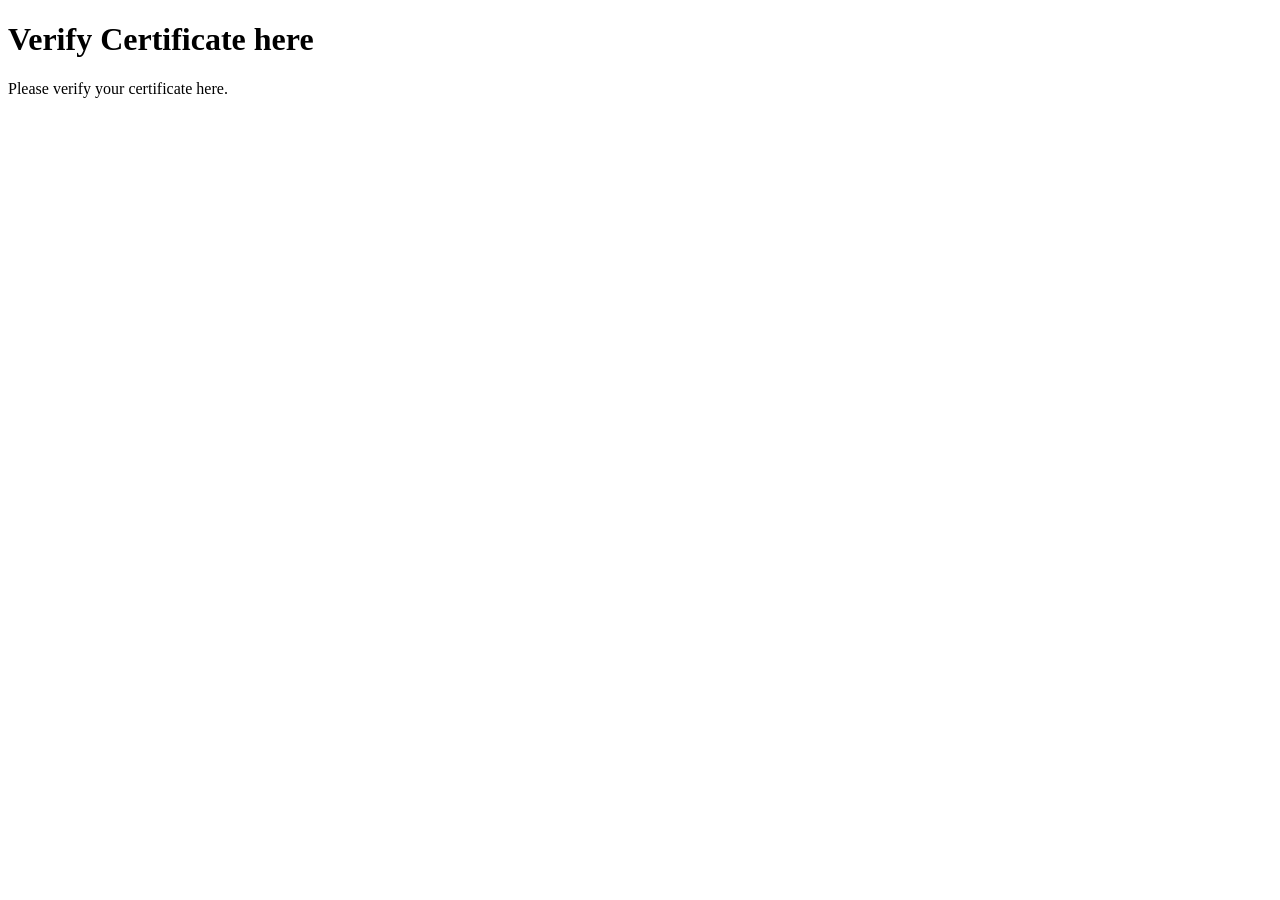
==== verifyCertificate.html @ 355fe608 "verify certicate page added" ====
<!DOCTYPE html>
<html lang="en">
<head>
  <meta charset="UTF-8">
  <meta name="viewport" content="width=device-width, initial-scale=1.0">
  <title>Certificate Verify</title>
</head>
<body>
  <h1>Verify Certificate here</h1>
  <p>Please verify your certificate here.</p>
</body>
</html>
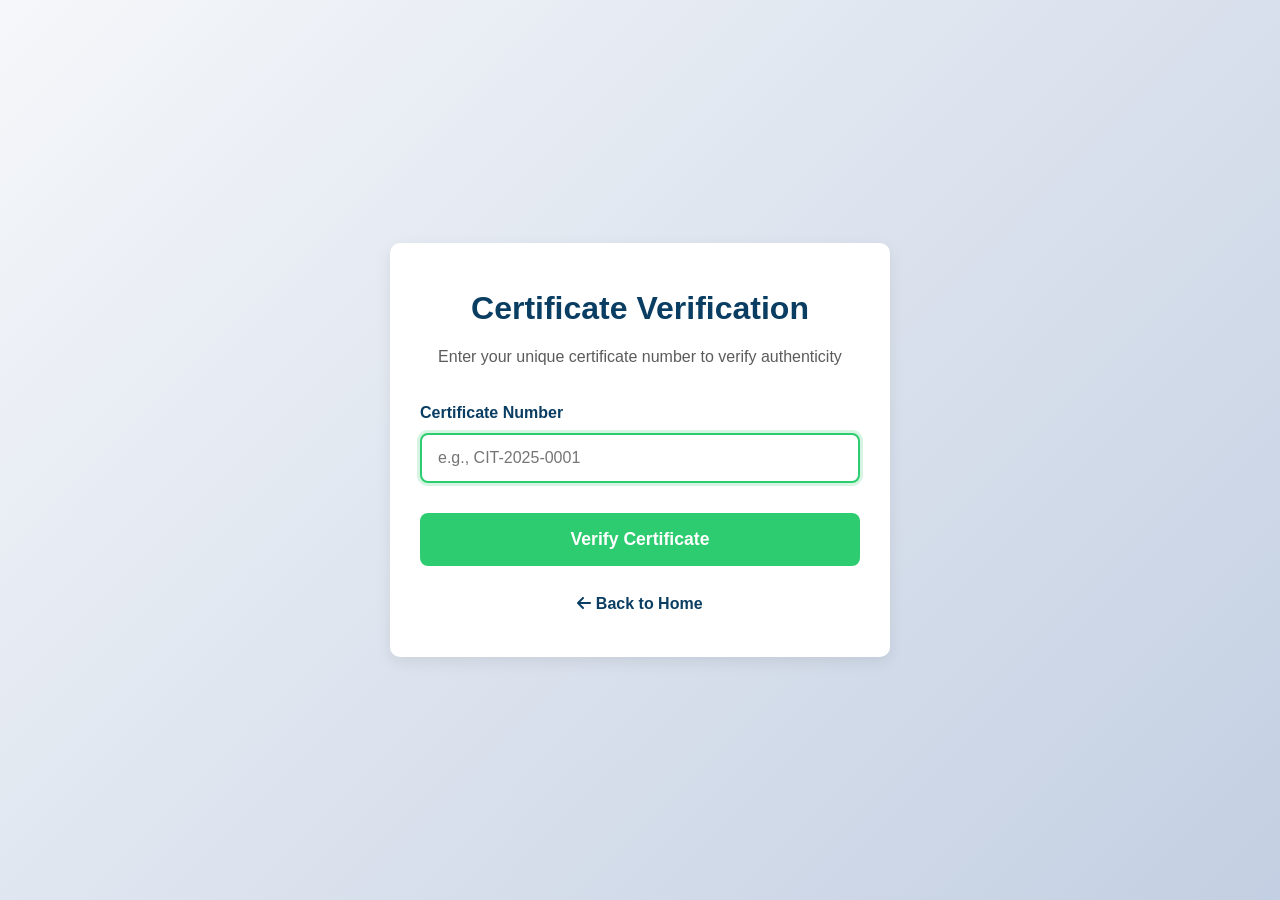
==== commit 272c00c2: "Latest page" ====
--- a/verifyCertificate.html
+++ b/verifyCertificate.html
@@ -1,12 +1,327 @@
 <!DOCTYPE html>
 <html lang="en">
 <head>
-  <meta charset="UTF-8">
-  <meta name="viewport" content="width=device-width, initial-scale=1.0">
-  <title>Certificate Verify</title>
+    <meta charset="UTF-8">
+    <meta name="viewport" content="width=device-width, initial-scale=1.0">
+    <title>CyberInfoTech - Certificate Verification</title>
+    <link rel="stylesheet" href="https://cdnjs.cloudflare.com/ajax/libs/font-awesome/6.4.0/css/all.min.css">
+    <style>
+        :root {
+            --primary-color: #0a3d62;
+            --secondary-color: #2ecc71;
+            --accent-color: #3498db;
+            --light-color: #f8f9fa;
+            --dark-color: #2c3e50;
+            --text-color: #333;
+            --bg-color: #fff;
+            --card-bg: #fff;
+            --shadow: 0 5px 15px rgba(0, 0, 0, 0.08);
+            --transition: all 0.3s ease;
+        }
+
+        * {
+            margin: 0;
+            padding: 0;
+            box-sizing: border-box;
+        }
+
+        body {
+            font-family: 'Segoe UI', Tahoma, Geneva, Verdana, sans-serif;
+            line-height: 1.6;
+            color: var(--text-color);
+            background: linear-gradient(135deg, #f5f7fa 0%, #c3cfe2 100%);
+            min-height: 100vh;
+            display: flex;
+            align-items: center;
+            justify-content: center;
+            padding: 20px;
+        }
+
+        .verify-wrapper {
+            width: 100%;
+            max-width: 500px;
+        }
+
+        .verify-container {
+            background-color: var(--card-bg);
+            border-radius: 10px;
+            padding: 40px 30px;
+            box-shadow: var(--shadow);
+            transition: var(--transition);
+        }
+
+        .verify-container:hover {
+            box-shadow: 0 15px 30px rgba(0, 0, 0, 0.15);
+        }
+
+        .verify-header {
+            text-align: center;
+            margin-bottom: 30px;
+        }
+
+        .verify-header h2 {
+            font-size: 2rem;
+            color: var(--primary-color);
+            margin-bottom: 10px;
+        }
+
+        .verify-header p {
+            color: var(--text-color);
+            opacity: 0.8;
+        }
+
+        .verify-form {
+            display: flex;
+            flex-direction: column;
+            gap: 20px;
+        }
+
+        .form-group {
+            display: flex;
+            flex-direction: column;
+        }
+
+        .form-group label {
+            font-weight: 600;
+            margin-bottom: 8px;
+            color: var(--primary-color);
+        }
+
+        .form-group input {
+            padding: 14px 16px;
+            border: 2px solid #e0e0e0;
+            border-radius: 8px;
+            font-size: 1rem;
+            transition: var(--transition);
+        }
+
+        .form-group input:focus {
+            outline: none;
+            border-color: var(--secondary-color);
+            box-shadow: 0 0 0 3px rgba(46, 204, 113, 0.2);
+        }
+
+        .verify-btn {
+            background-color: var(--secondary-color);
+            color: white;
+            border: none;
+            padding: 16px 20px;
+            border-radius: 8px;
+            font-size: 1.1rem;
+            font-weight: 600;
+            cursor: pointer;
+            transition: var(--transition);
+            margin-top: 10px;
+        }
+
+        .verify-btn:hover {
+            background-color: #229954;
+            transform: translateY(-2px);
+        }
+
+        .verify-result {
+            margin-top: 30px;
+            padding: 20px;
+            border-radius: 8px;
+            background-color: #f0f8ff;
+            border-left: 4px solid var(--secondary-color);
+            display: none;
+        }
+
+        .verify-result.show {
+            display: block;
+        }
+
+        .verify-result.success {
+            border-left-color: #2ecc71;
+        }
+
+        .verify-result.error {
+            border-left-color: #e74c3c;
+        }
+
+        .verify-result h4 {
+            font-size: 1.2rem;
+            margin-bottom: 10px;
+            color: var(--primary-color);
+        }
+
+        .verify-result p {
+            margin-bottom: 5px;
+        }
+
+        .back-link {
+            text-align: center;
+            margin-top: 25px;
+        }
+
+        .back-link a {
+            color: var(--primary-color);
+            text-decoration: none;
+            font-weight: 600;
+            transition: var(--transition);
+        }
+
+        .back-link a:hover {
+            color: var(--secondary-color);
+            text-decoration: underline;
+        }
+
+        /* ========== MEDIA QUERIES ========== */
+        @media (max-width: 768px) {
+            .verify-container {
+                padding: 30px 20px;
+            }
+            .verify-header h2 {
+                font-size: 1.8rem;
+            }
+            .form-group input {
+                padding: 12px 14px;
+            }
+            .verify-btn {
+                padding: 14px 18px;
+                font-size: 1rem;
+            }
+        }
+
+        @media (max-width: 480px) {
+            .verify-container {
+                padding: 25px 15px;
+            }
+            .verify-header h2 {
+                font-size: 1.6rem;
+            }
+            .verify-header p {
+                font-size: 0.95rem;
+            }
+            .form-group label {
+                font-size: 0.95rem;
+            }
+            .form-group input {
+                padding: 12px;
+                font-size: 0.95rem;
+            }
+            .verify-btn {
+                padding: 12px 16px;
+            }
+            .verify-result {
+                padding: 15px;
+            }
+            .verify-result h4 {
+                font-size: 1.1rem;
+            }
+        }
+
+        @media (max-width: 360px) {
+            .verify-header h2 {
+                font-size: 1.4rem;
+            }
+            .verify-header p {
+                font-size: 0.9rem;
+            }
+            .form-group input {
+                padding: 10px;
+            }
+            .verify-btn {
+                padding: 10px 14px;
+                font-size: 0.95rem;
+            }
+        }
+    </style>
 </head>
 <body>
-  <h1>Verify Certificate here</h1>
-  <p>Please verify your certificate here.</p>
+    <div class="verify-wrapper">
+        <div class="verify-container">
+            <div class="verify-header">
+                <h2>Certificate Verification</h2>
+                <p>Enter your unique certificate number to verify authenticity</p>
+            </div>
+
+            <div class="verify-form">
+                <div class="form-group">
+                    <label for="certNumber">Certificate Number</label>
+                    <input type="text" id="certNumber" placeholder="e.g., CIT-2025-0001" autofocus>
+                </div>
+                <button class="verify-btn" id="verifyBtn">Verify Certificate</button>
+            </div>
+
+            <div class="verify-result" id="verifyResult">
+                <h4>Verification Result</h4>
+                <p id="resultMessage"></p>
+            </div>
+
+            <div class="back-link">
+                <a href="../index.html"><i class="fas fa-arrow-left"></i> Back to Home</a>
+            </div>
+        </div>
+    </div>
+
+    <script>
+        const verifyBtn = document.getElementById('verifyBtn');
+        const certNumberInput = document.getElementById('certNumber');
+        const verifyResult = document.getElementById('verifyResult');
+        const resultMessage = document.getElementById('resultMessage');
+
+        verifyBtn.addEventListener('click', async () => {
+            const certNumber = certNumberInput.value.trim();
+
+            if (certNumber === '') {
+                showResult('Please enter a certificate number.', 'error');
+                return;
+            }
+
+            try {
+                const response = await fetch('./data.json');
+                const data = await response.json();
+
+                const certificate = data.certificates.find(
+                    cert => cert.certificateNo === certNumber
+                );
+
+                if (!certificate) {
+                    showResult(`❌ Certificate <strong>${certNumber}</strong> not found.`, 'error');
+                    return;
+                }
+
+                let output = `
+                    <strong>Certificate Verified ✅</strong><br><br>
+                    <strong>Name:</strong> ${certificate.candidate.name}<br>
+                `;
+
+                if (certificate.candidate.college) {
+                    output += `<strong>College:</strong> ${certificate.candidate.college}<br>`;
+                }
+
+                if (certificate.candidate.registrationNo) {
+                    output += `<strong>Registration No:</strong> ${certificate.candidate.registrationNo}<br>`;
+                }
+
+                if (certificate.domain) {
+                    output += `<br><strong>Internship Domain:</strong> ${certificate.domain}<br>`;
+                }
+
+                output += `<br><strong>Internship Details:</strong><br>`;
+
+                certificate.programs.forEach((program, index) => {
+                    output += `
+                        <br><strong>${index + 1}. Mode:</strong> ${program.mode}<br>
+                        <strong>From:</strong> ${program.duration.from}<br>
+                        <strong>To:</strong> ${program.duration.to}<br>
+                    `;
+                });
+
+                showResult(output, 'success');
+
+            } catch (error) {
+                console.error(error);
+                showResult('⚠️ Unable to load certificate data.', 'error');
+            }
+        });
+
+        function showResult(message, type) {
+            resultMessage.innerHTML = message;
+            verifyResult.className = `verify-result show ${type}`;
+        }
+    </script>
 </body>
 </html>
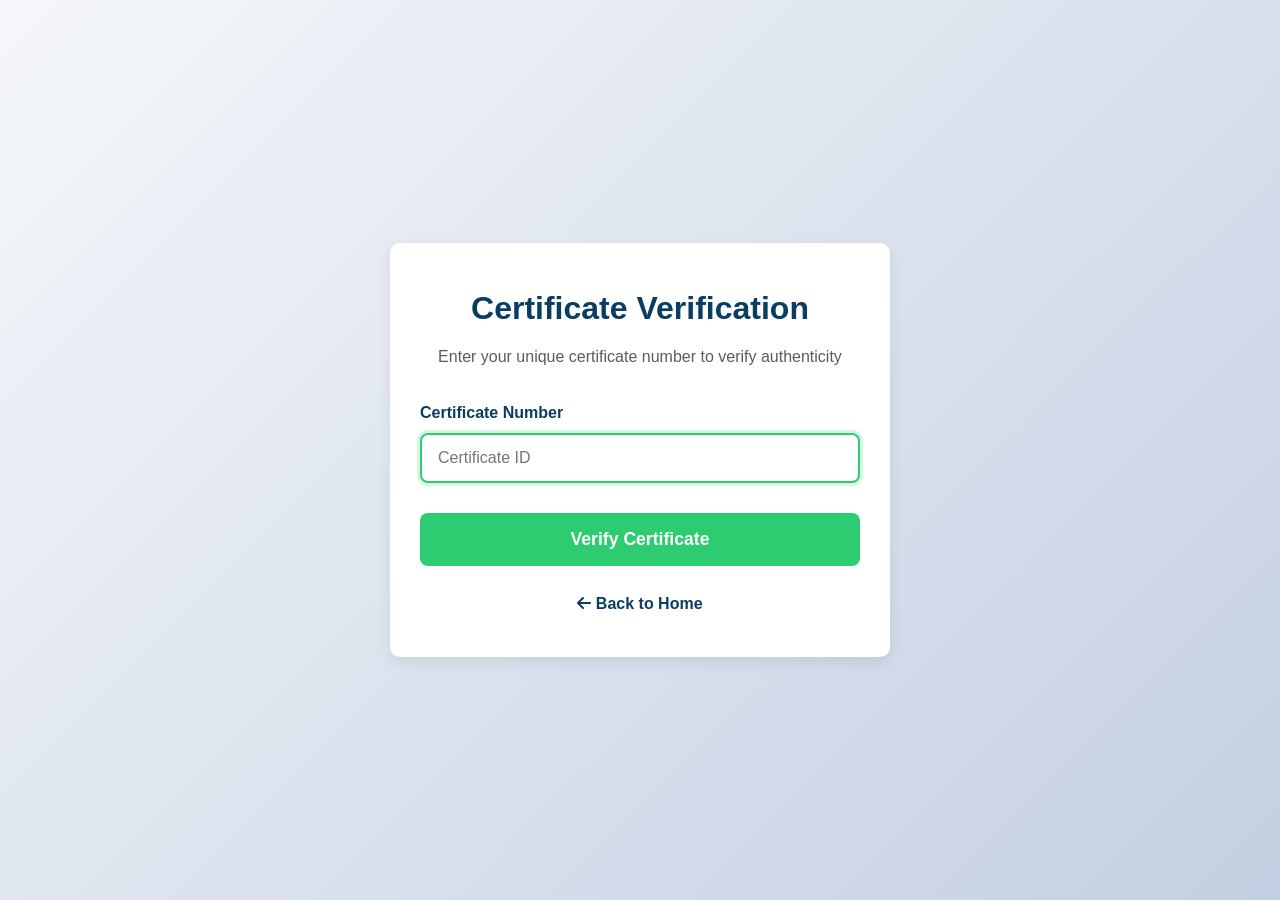
==== commit 9d455ff3: "modified" ====
--- a/verifyCertificate.html
+++ b/verifyCertificate.html
@@ -240,7 +240,7 @@
             <div class="verify-form">
                 <div class="form-group">
                     <label for="certNumber">Certificate Number</label>
-                    <input type="text" id="certNumber" placeholder="e.g., CIT-2025-0001" autofocus>
+                    <input type="text" id="certNumber" placeholder="Certificate ID" autofocus>
                 </div>
                 <button class="verify-btn" id="verifyBtn">Verify Certificate</button>
             </div>
